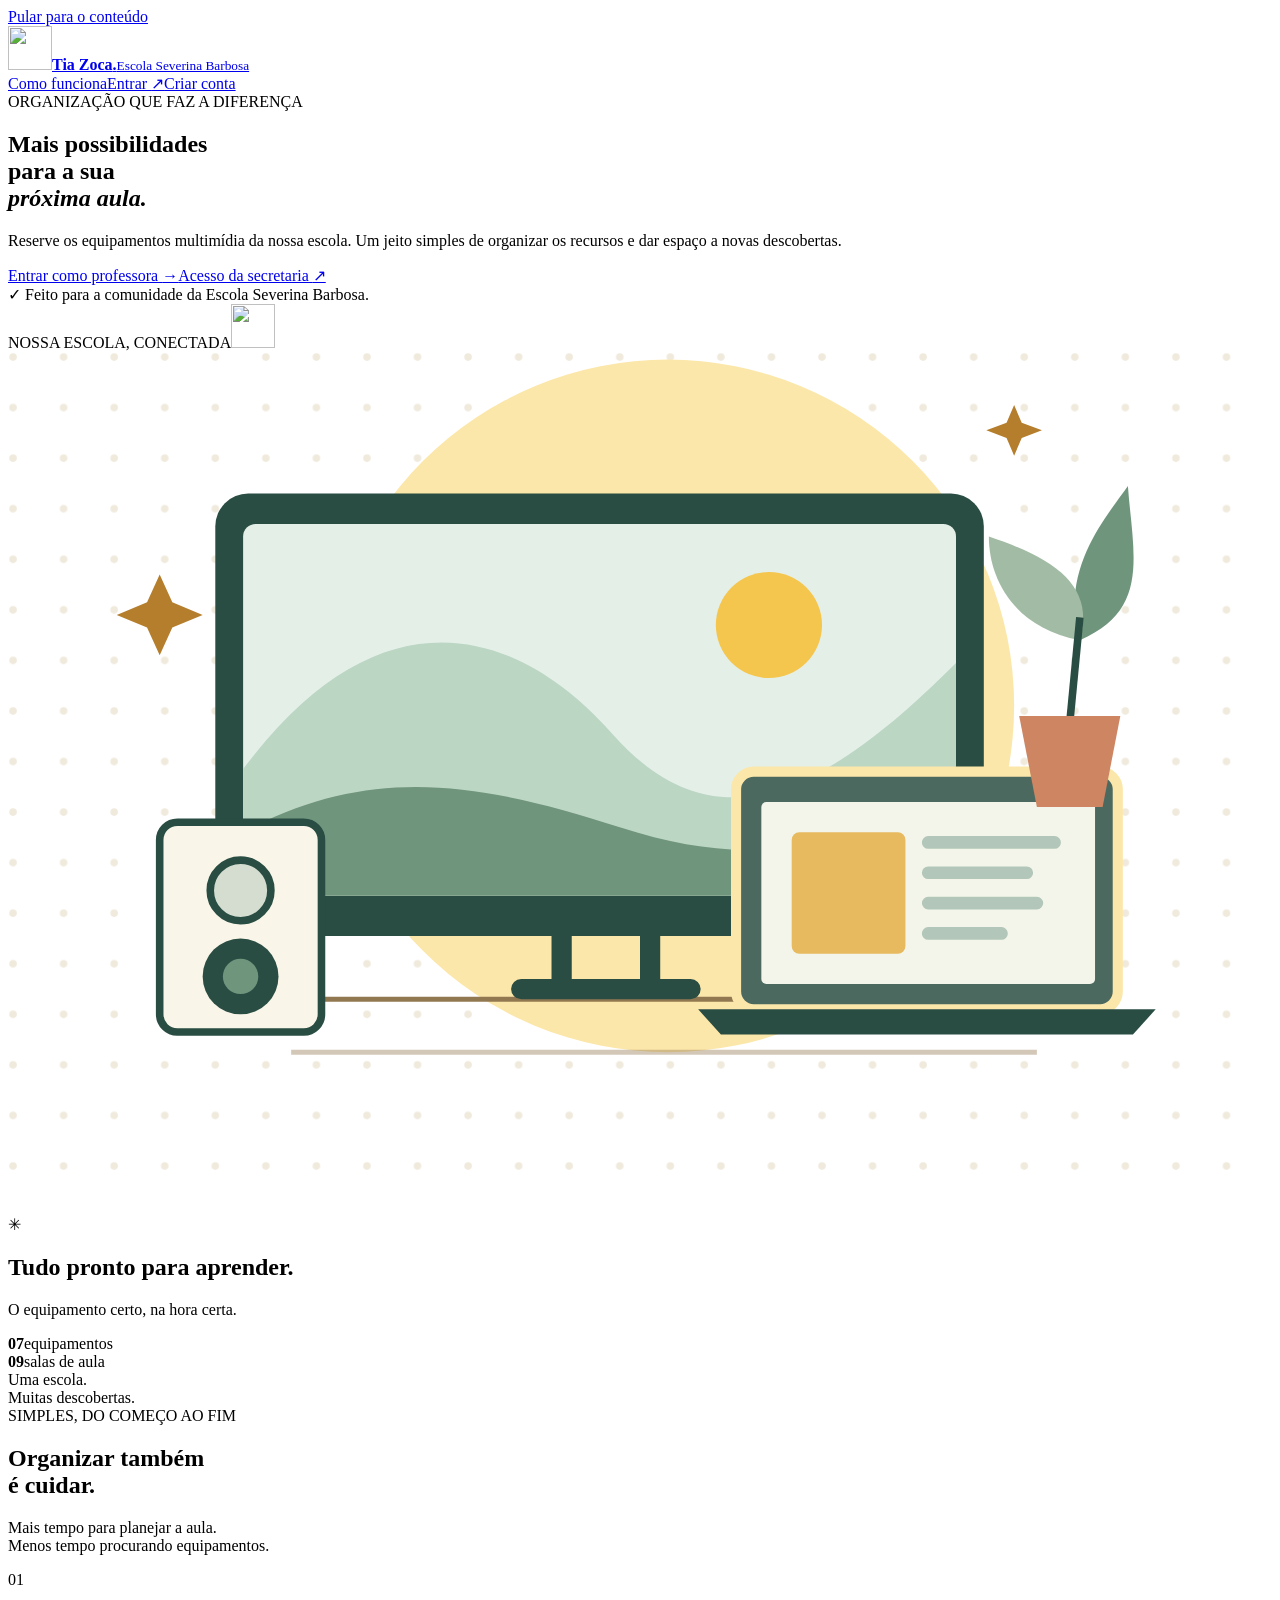
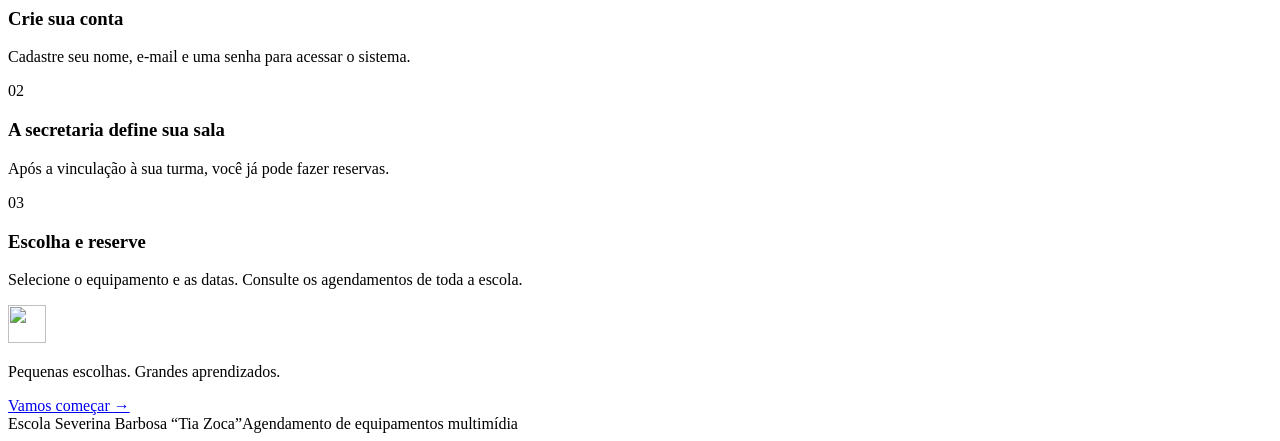
==== src/main/resources/static/index.html @ 74298459 "Add files via upload" ====
<!doctype html>
<html lang="pt-BR">
  <head>
    <meta charset="UTF-8" />
    <meta name="viewport" content="width=device-width,initial-scale=1" />
    <meta name="theme-color" content="#294d43" />
    <meta
      name="description"
      content="Sistema de agendamento de equipamentos multimídia da Escola Severina Barbosa, Tia Zoca."
    />
    <title>Tia Zoca • Equipamentos para aprender</title>
    <link rel="icon" href="/assets/bee.svg" type="image/svg+xml" />
    <link rel="stylesheet" href="/styles.css" />
    <script src="/app.js" defer></script>
  </head>
  <body data-page="home">
    <a class="skip-link" href="#conteudo">Pular para o conteúdo</a>
    <header class="site-header">
      <a class="brand" href="/"
        ><span class="brand-symbol"
          ><img src="/assets/bee.svg" alt="" width="44" height="44" /></span
        ><span
          ><strong>Tia Zoca<span class="brand-dot">.</span></strong
          ><small>Escola Severina Barbosa</small></span
        ></a
      >
      <nav class="public-nav" aria-label="Navegação principal">
        <a href="#como-funciona" class="nav-explain">Como funciona</a
        ><a href="/login.html">Entrar <span aria-hidden="true">↗</span></a
        ><a class="button button-small" href="/cadastro.html">Criar conta</a>
      </nav>
    </header>
    <main id="conteudo">
      <section class="home-hero">
        <div class="hero-copy">
          <span class="eyebrow"
            ><span class="tiny-dot"></span> ORGANIZAÇÃO QUE FAZ A
            DIFERENÇA</span
          >
          <h1>
            Mais possibilidades<br />para a sua<br /><em>próxima aula.</em>
          </h1>
          <p>
            Reserve os equipamentos multimídia da nossa escola. Um jeito simples
            de organizar os recursos e dar espaço a novas descobertas.
          </p>
          <div class="hero-actions">
            <a class="button" href="/login.html?perfil=professora"
              >Entrar como professora <span aria-hidden="true">→</span></a
            ><a class="text-link" href="/login.html?perfil=secretaria"
              >Acesso da secretaria <span aria-hidden="true">↗</span></a
            >
          </div>
          <div class="hero-note">
            <span class="check-round" aria-hidden="true">✓</span> Feito para a
            comunidade da Escola Severina Barbosa.
          </div>
        </div>
        <div
          class="hero-art"
          aria-label="Ilustração de equipamentos multimídia disponíveis na escola"
        >
          <div class="art-topline">
            <span class="pill pill-light"
              ><span class="tiny-dot"></span> NOSSA ESCOLA, CONECTADA</span
            ><img src="/assets/bee.svg" alt="" width="44" height="44" />
          </div>
          <svg
            class="equipment-illustration"
            viewBox="0 0 500 340"
            role="img"
            aria-label="Televisão, notebook e caixa de som sobre uma mesa"
          >
            <defs>
              <pattern
                id="dots"
                width="20"
                height="20"
                patternUnits="userSpaceOnUse"
              >
                <circle cx="2" cy="2" r="1.5" fill="#b59657" opacity=".2" />
              </pattern>
            </defs>
            <rect x="0" y="0" width="500" height="340" fill="url(#dots)" />
            <circle cx="261" cy="140" r="137" fill="#FCE7AA" />
            <path d="M76 256h360" stroke="#927851" stroke-width="2" />
            <path
              d="M112 277h295"
              stroke="#927851"
              stroke-width="2"
              opacity=".4"
            />
            <rect
              x="82"
              y="56"
              width="304"
              height="175"
              rx="13"
              fill="#294D43"
            />
            <rect
              x="93"
              y="68"
              width="282"
              height="147"
              rx="5"
              fill="#E4EFE8"
            />
            <path
              d="M93 165c52-70 106-59 146-14s82 26 136-28v92H93Z"
              fill="#BCD6C4"
            />
            <path
              d="M93 190c50-27 93-20 149-2s89 8 133-24v51H93Z"
              fill="#70957D"
            />
            <circle cx="301" cy="108" r="21" fill="#F5C64E" />
            <path
              d="M219 231v21m35-21v21m-51 0h67"
              stroke="#294D43"
              stroke-width="8"
              stroke-linecap="round"
            />
            <rect
              x="288"
              y="166"
              width="151"
              height="94"
              rx="7"
              fill="#4C6960"
              stroke="#FCE7AA"
              stroke-width="4"
            />
            <rect
              x="298"
              y="178"
              width="132"
              height="72"
              rx="2"
              fill="#F3F5EA"
            />
            <rect
              x="310"
              y="190"
              width="45"
              height="48"
              rx="3"
              fill="#E7BA60"
            />
            <path
              d="M364 194h50m-50 12h39m-39 12h43m-43 12h29"
              stroke="#B2C7B9"
              stroke-width="5"
              stroke-linecap="round"
            />
            <path d="M273 260h181l-9 10H282Z" fill="#294D43" />
            <rect
              x="60"
              y="186"
              width="64"
              height="83"
              rx="7"
              fill="#F9F5E8"
              stroke="#294D43"
              stroke-width="3"
            />
            <circle
              cx="92"
              cy="213"
              r="12"
              fill="#D4DDD0"
              stroke="#294D43"
              stroke-width="3"
            />
            <circle cx="92" cy="247" r="15" fill="#294D43" />
            <circle cx="92" cy="247" r="7" fill="#70957D" />
            <path
              d="M424 114c-8-27 9-47 19-61 2 27 9 49-19 61Z"
              fill="#70957D"
            />
            <path
              d="M424 114c-26-5-36-24-36-41 27 9 42 20 36 41Z"
              fill="#A2BBA4"
            />
            <path d="m424 105-5 52" stroke="#294D43" stroke-width="3" />
            <path d="M400 144h40l-7 36h-26Z" fill="#CD8562" />
            <path
              d="m55 99 5-11 5 11 12 5-12 5-5 11-5-11-12-5Zm340-71 3-7 3 7 8 3-8 3-3 7-3-7-8-3Z"
              fill="#B57E2D"
            />
          </svg>
          <div class="art-caption">
            <span class="caption-mark" aria-hidden="true">✳</span>
            <div>
              <h2>Tudo pronto para aprender.</h2>
              <p>O equipamento certo, na hora certa.</p>
            </div>
          </div>
          <div class="art-stats">
            <div><strong>07</strong><span>equipamentos</span></div>
            <span class="stat-divider"></span>
            <div><strong>09</strong><span>salas de aula</span></div>
            <span class="art-stats-note"
              >Uma escola.<br />Muitas descobertas.</span
            >
          </div>
        </div>
      </section>
      <section class="how-section" id="como-funciona">
        <div class="section-intro">
          <span class="eyebrow">SIMPLES, DO COMEÇO AO FIM</span>
          <h2>Organizar também<br />é cuidar.</h2>
          <p>
            Mais tempo para planejar a aula.<br />Menos tempo procurando
            equipamentos.
          </p>
        </div>
        <div class="steps">
          <article class="step">
            <span class="step-number">01</span>
            <h3>Crie sua conta</h3>
            <p>Cadastre seu nome, e-mail e uma senha para acessar o sistema.</p>
          </article>
          <article class="step">
            <span class="step-number">02</span>
            <h3>A secretaria define sua sala</h3>
            <p>Após a vinculação à sua turma, você já pode fazer reservas.</p>
          </article>
          <article class="step">
            <span class="step-number">03</span>
            <h3>Escolha e reserve</h3>
            <p>
              Selecione o equipamento e as datas. Consulte os agendamentos de
              toda a escola.
            </p>
          </article>
        </div>
      </section>
      <section class="home-bottom">
        <img src="/assets/bee.svg" alt="" width="38" height="38" />
        <p>Pequenas escolhas. Grandes aprendizados.</p>
        <a href="/cadastro.html" class="text-link"
          >Vamos começar <span aria-hidden="true">→</span></a
        >
      </section>
    </main>
    <footer class="public-footer">
      <span>Escola Severina Barbosa “Tia Zoca”</span
      ><span>Agendamento de equipamentos multimídia</span>
    </footer>
  </body>
</html>
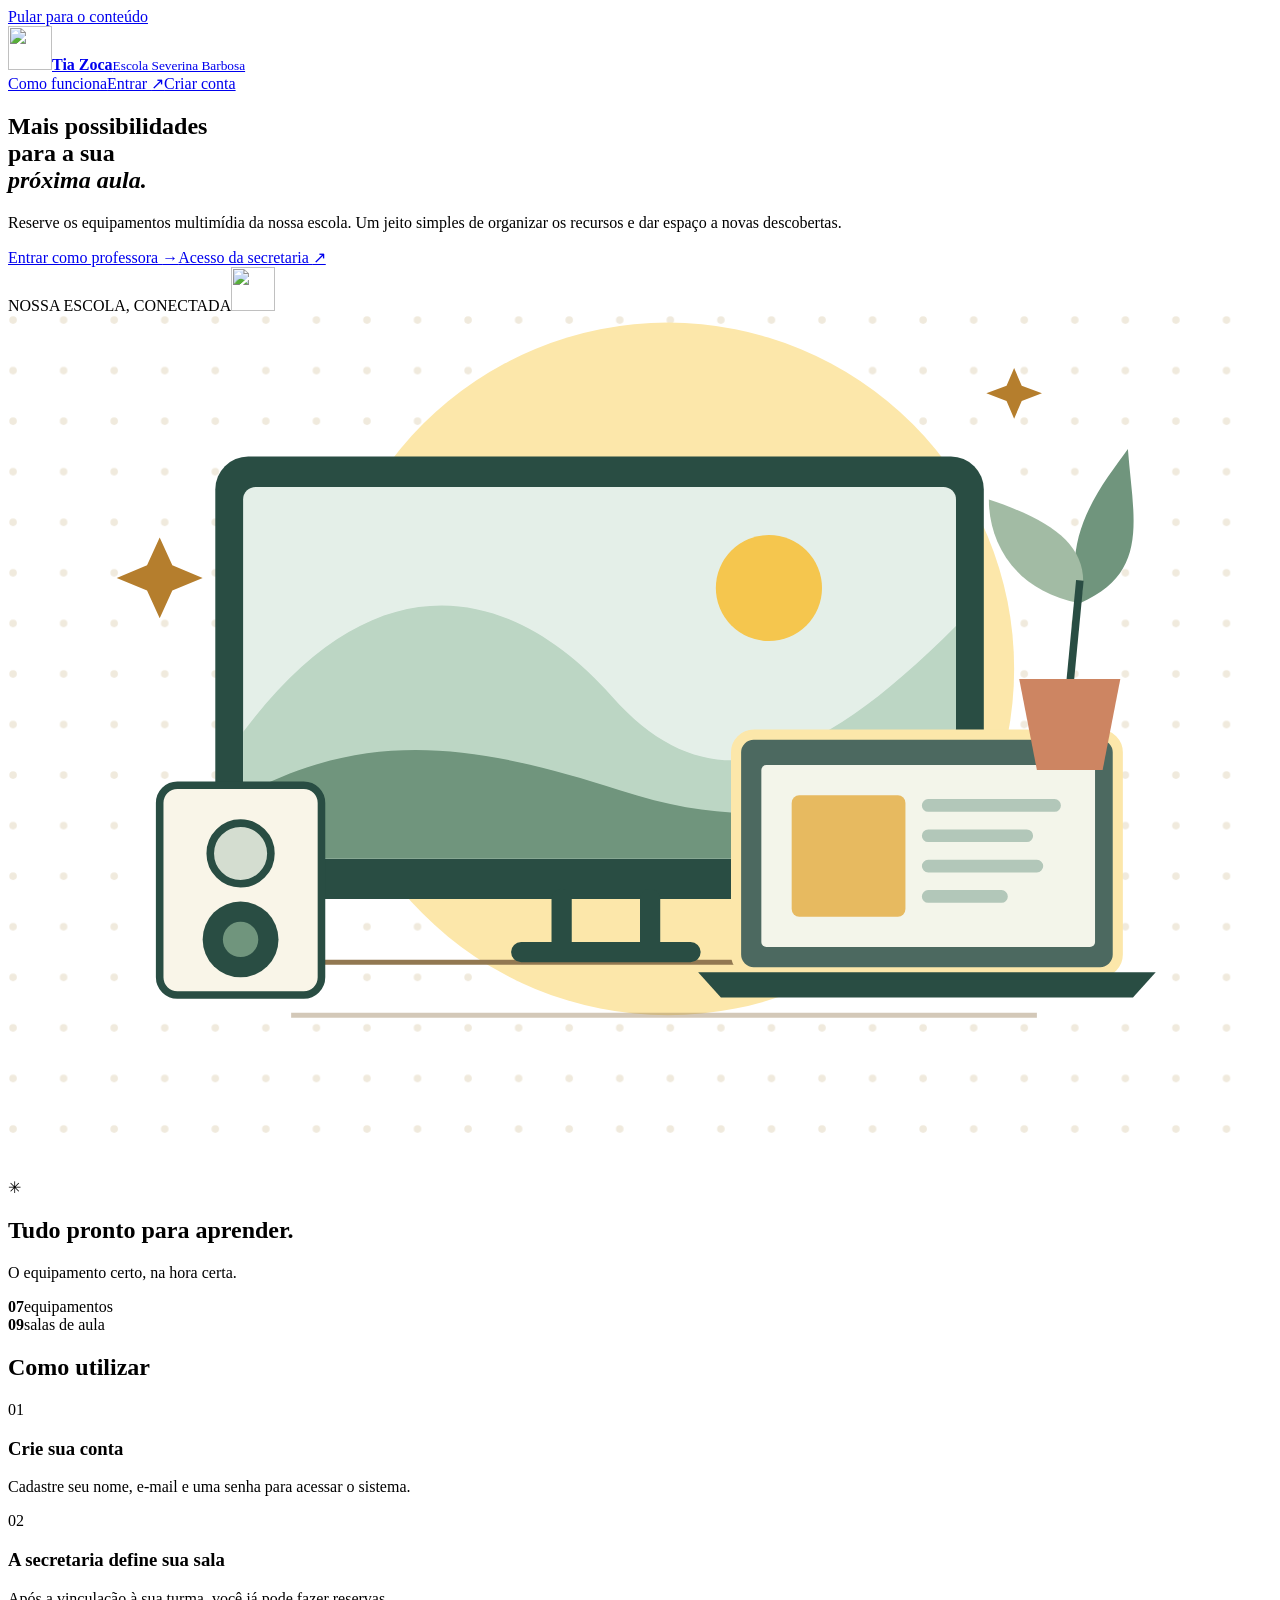
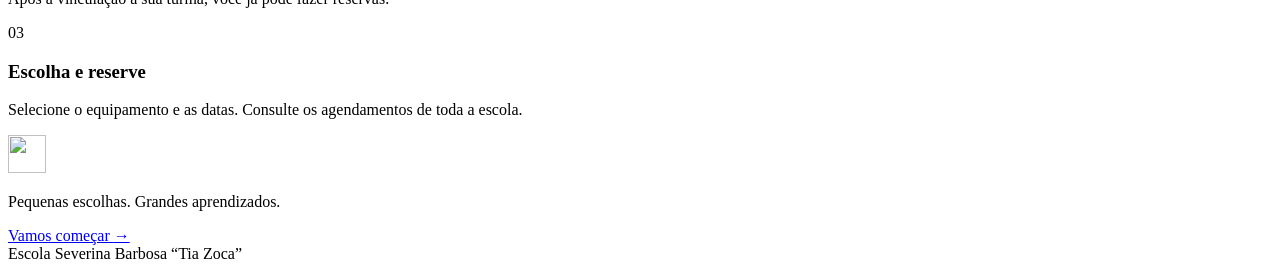
==== commit 6791ae30: "Visual and layout changes were made to the index.html file, specifically in the "Como utilizar" sect" ====
--- a/src/main/resources/static/index.html
+++ b/src/main/resources/static/index.html
@@ -20,7 +20,7 @@
         ><span class="brand-symbol"
           ><img src="/assets/bee.svg" alt="" width="44" height="44" /></span
         ><span
-          ><strong>Tia Zoca<span class="brand-dot">.</span></strong
+          ><strong>Tia Zoca</strong
           ><small>Escola Severina Barbosa</small></span
         ></a
       >
@@ -33,10 +33,6 @@
     <main id="conteudo">
       <section class="home-hero">
         <div class="hero-copy">
-          <span class="eyebrow"
-            ><span class="tiny-dot"></span> ORGANIZAÇÃO QUE FAZ A
-            DIFERENÇA</span
-          >
           <h1>
             Mais possibilidades<br />para a sua<br /><em>próxima aula.</em>
           </h1>
@@ -50,10 +46,6 @@
             ><a class="text-link" href="/login.html?perfil=secretaria"
               >Acesso da secretaria <span aria-hidden="true">↗</span></a
             >
-          </div>
-          <div class="hero-note">
-            <span class="check-round" aria-hidden="true">✓</span> Feito para a
-            comunidade da Escola Severina Barbosa.
           </div>
         </div>
         <div
@@ -200,20 +192,12 @@
             <div><strong>07</strong><span>equipamentos</span></div>
             <span class="stat-divider"></span>
             <div><strong>09</strong><span>salas de aula</span></div>
-            <span class="art-stats-note"
-              >Uma escola.<br />Muitas descobertas.</span
-            >
           </div>
         </div>
       </section>
       <section class="how-section" id="como-funciona">
         <div class="section-intro">
-          <span class="eyebrow">SIMPLES, DO COMEÇO AO FIM</span>
-          <h2>Organizar também<br />é cuidar.</h2>
-          <p>
-            Mais tempo para planejar a aula.<br />Menos tempo procurando
-            equipamentos.
-          </p>
+          <h2>Como utilizar</h2>
         </div>
         <div class="steps">
           <article class="step">
@@ -245,8 +229,7 @@
       </section>
     </main>
     <footer class="public-footer">
-      <span>Escola Severina Barbosa “Tia Zoca”</span
-      ><span>Agendamento de equipamentos multimídia</span>
+      <span>Escola Severina Barbosa “Tia Zoca”</span>
     </footer>
   </body>
 </html>
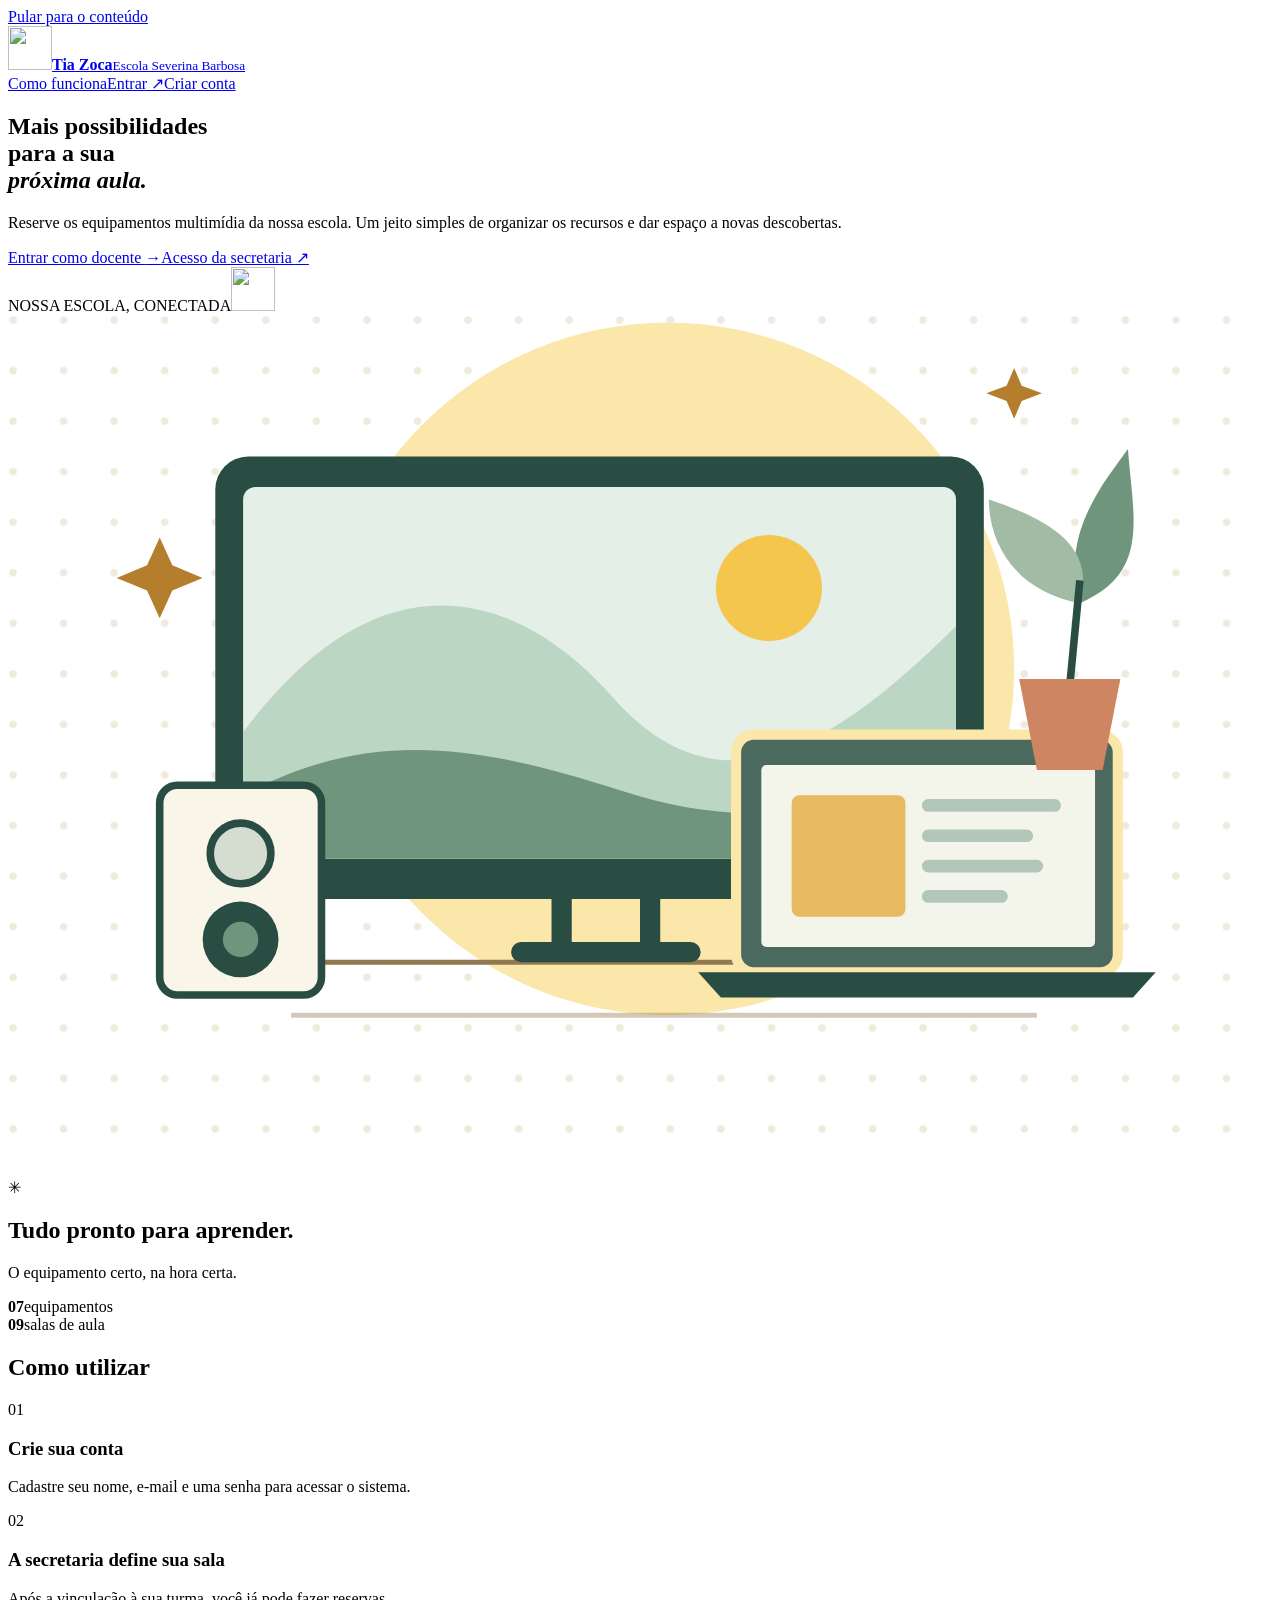
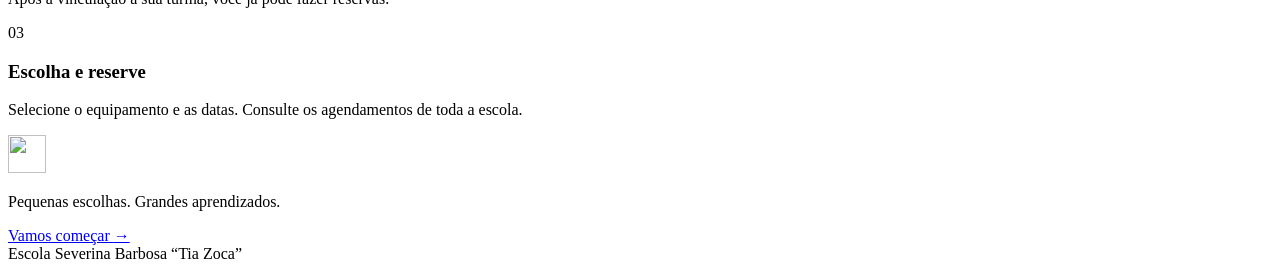
==== commit f38e9843: "Change in texts on frontend pages" ====
--- a/src/main/resources/static/index.html
+++ b/src/main/resources/static/index.html
@@ -42,7 +42,7 @@
           </p>
           <div class="hero-actions">
             <a class="button" href="/login.html?perfil=professora"
-              >Entrar como professora <span aria-hidden="true">→</span></a
+              >Entrar como docente <span aria-hidden="true">→</span></a
             ><a class="text-link" href="/login.html?perfil=secretaria"
               >Acesso da secretaria <span aria-hidden="true">↗</span></a
             >
